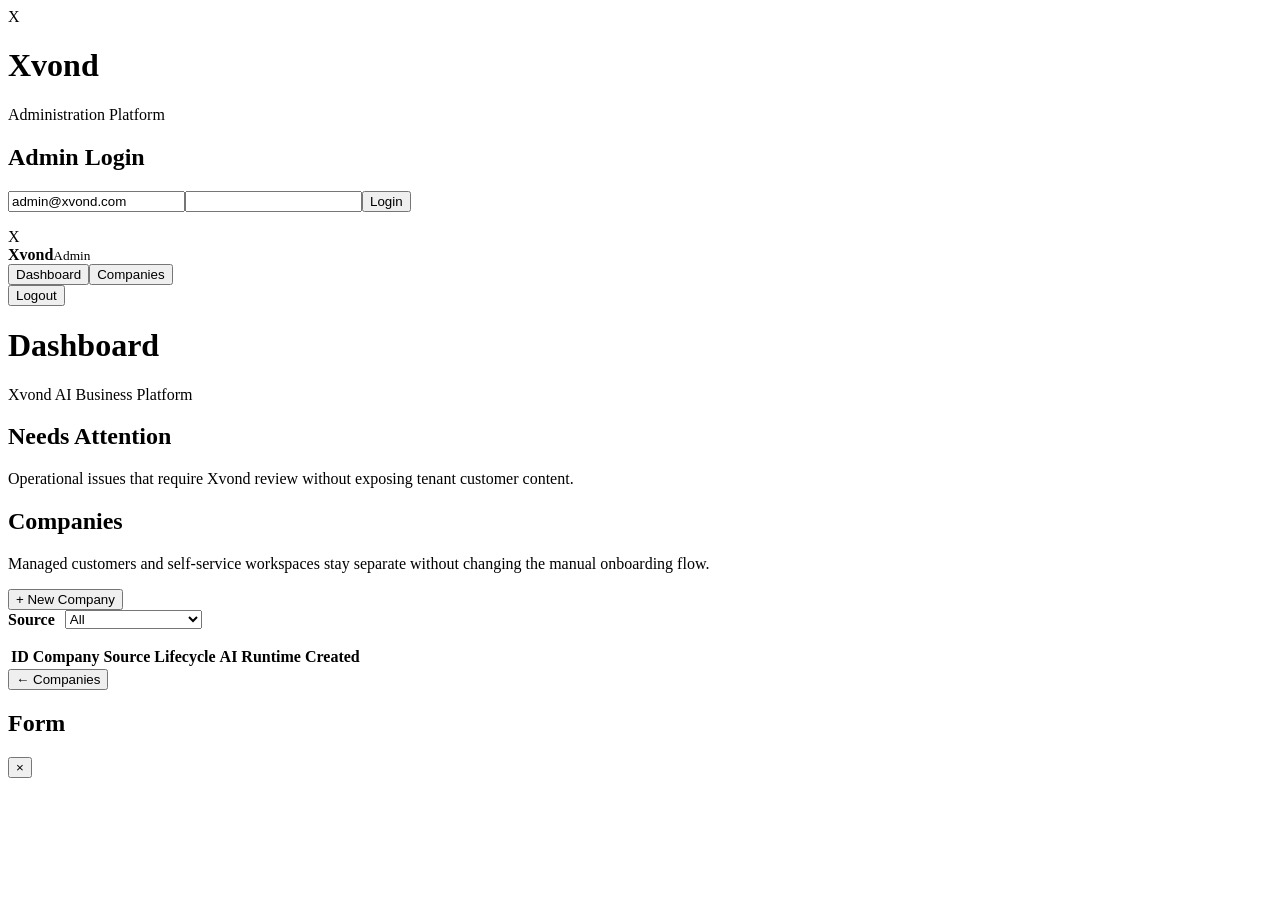
==== frontend/admin/index.html @ c1dbe710 "feat: add company source filter to admin" ====
<!DOCTYPE html>
<html lang="en">
<head>
<meta charset="UTF-8">
<meta name="viewport" content="width=device-width, initial-scale=1.0">
<title>Xvond Admin</title>
<link rel="stylesheet" href="/static/admin/styles.css">
<link rel="stylesheet" href="/static/admin/workspace.css">
</head>
<body>
<div id="login-screen" class="login-screen"><div class="login-card"><div class="brand"><div class="brand-x">X</div><div><h1>Xvond</h1><p>Administration Platform</p></div></div><h2>Admin Login</h2><input id="login-email" type="email" placeholder="Email" value="admin@xvond.com"><input id="login-password" type="password"><button onclick="login()">Login</button><p id="login-error" class="error"></p></div></div>
<div id="app" class="app hidden"><aside class="sidebar"><div class="sidebar-brand"><div class="brand-x small">X</div><div><strong>Xvond</strong><small>Admin</small></div></div><nav><button class="nav-item active" onclick="showPage('dashboard', this)">Dashboard</button><button class="nav-item" onclick="showPage('companies', this)">Companies</button></nav><button class="logout-button" onclick="logout()">Logout</button></aside><main class="main"><header class="topbar"><div><h1 id="page-title">Dashboard</h1><p>Xvond AI Business Platform</p></div><div id="current-user" class="admin-user"></div></header><section id="page-dashboard" class="page"><div id="dashboard-cards" class="cards"></div><div class="panel"><div class="section-header"><div><h2>Needs Attention</h2><p>Operational issues that require Xvond review without exposing tenant customer content.</p></div></div><div id="dashboard-attention"></div></div></section><section id="page-companies" class="page hidden"><div class="section-header"><div><h2>Companies</h2><p>Managed customers and self-service workspaces stay separate without changing the manual onboarding flow.</p></div><button onclick="openCreateCompany()">+ New Company</button></div><div class="panel"><div style="display:flex;gap:10px;align-items:center;margin-bottom:16px;flex-wrap:wrap"><label for="company-source-filter"><strong>Source</strong></label><select id="company-source-filter" style="max-width:220px"><option value="all">All</option><option value="managed">Managed by Xvond</option><option value="self_service">Self-service</option></select></div><table><thead><tr><th>ID</th><th>Company</th><th>Source</th><th>Lifecycle</th><th>AI Runtime</th><th>Created</th><th></th></tr></thead><tbody id="companies-table"></tbody></table></div></section><section id="page-company-detail" class="page hidden"><button class="back-button" onclick="showPage('companies')">← Companies</button><div id="company-detail"></div></section></main></div>
<div id="modal" class="modal hidden"><div class="modal-card"><div class="modal-header"><h2 id="modal-title">Form</h2><button class="close-button" onclick="closeModal()">×</button></div><div id="modal-body"></div></div></div>
<script src="/static/admin/app.js?v=20260914-lifecycle1"></script>
<script src="/static/admin/company-onboarding-source.js?v=20260917-selfservice1"></script>
<script src="/static/admin/operations-health-dashboard.js?v=20260914-ops1"></script>
<script src="/static/admin/test-chat-feedback.js"></script>
<script src="/static/admin/simple-company.js"></script>
<script src="/static/admin/knowledge-manager.js"></script>
<script src="/static/admin/employee-capabilities.js"></script>
<script src="/static/admin/employee-operations.js"></script>
<script src="/static/admin/website-channel.js"></script>
<script src="/static/admin/agent-actions.js"></script>
<script src="/static/admin/company-control-center.js?v=20260914-audit1"></script>
<script src="/static/admin/company-lifecycle-controls.js?v=20260914-lifecycle1"></script>
<script src="/static/admin/company-onboarding-workflow.js?v=20260914-onboarding1"></script>
<script src="/static/admin/employee-go-live-controls.js?v=20260914-golive1"></script>
<script src="/static/admin/workflow-engine-admin.js"></script>
<script src="/static/admin/timezone-fix.js"></script>
<script src="/static/admin/voice-admin.js"></script>
<script src="/static/admin/meta-whatsapp.js"></script>
<script src="/static/admin/billing-plan-management.js"></script>
<script src="/static/admin/dashboard-accuracy.js"></script>
<script src="/static/admin/control-center-polish.js"></script>
<script src="/static/admin/core-audit-fixes.js"></script>
<script src="/static/admin/ai-employee-setup-guide.js"></script>
<script src="/static/admin/channel-delete-enhancement.js?v=20260913-2"></script>
<script src="/static/admin/privacy-boundaries.js?v=20260914-3"></script>
</body>
</html>
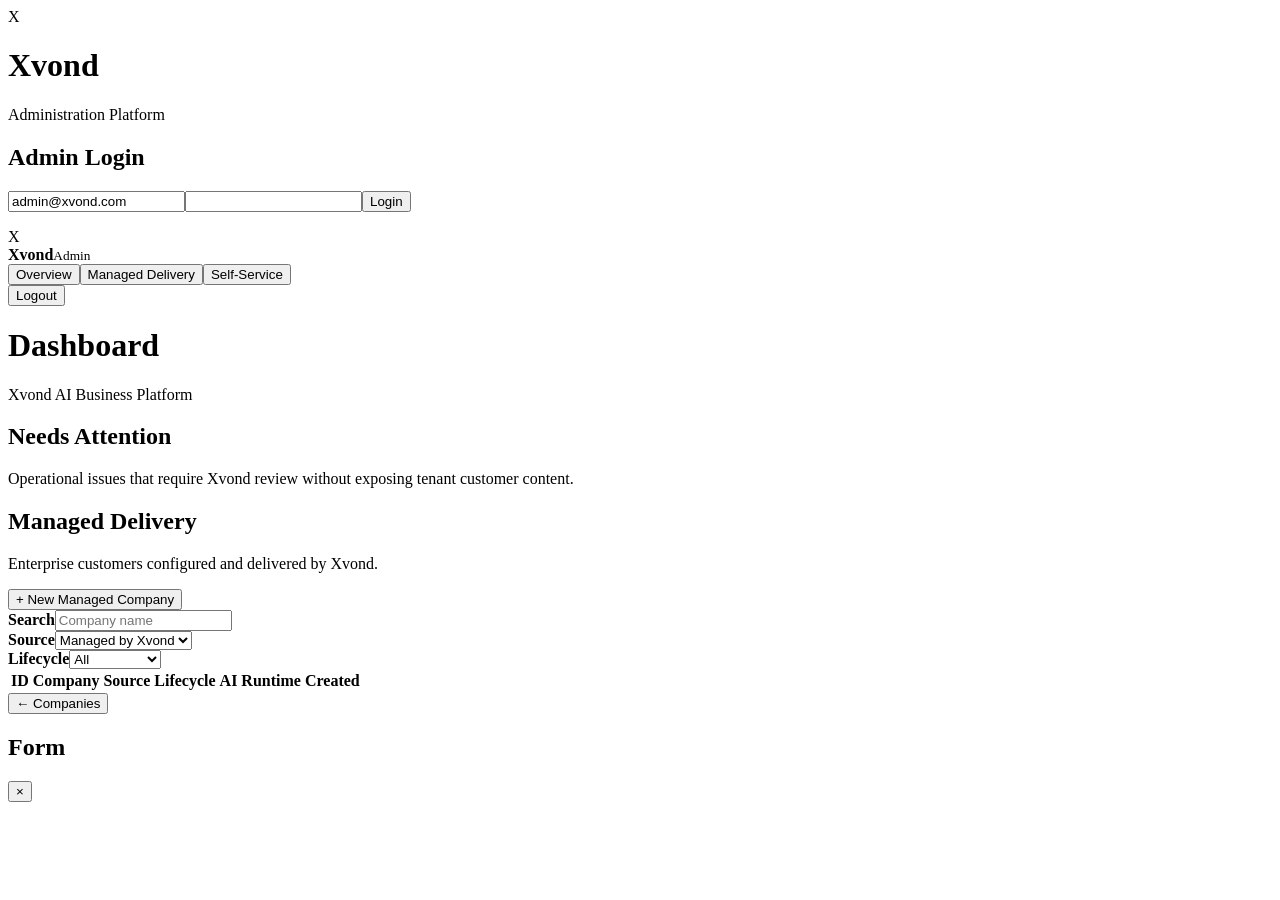
==== commit 7a90e378: "Separate managed and self-service admin navigation" ====
--- a/frontend/admin/index.html
+++ b/frontend/admin/index.html
@@ -9,10 +9,10 @@
 </head>
 <body>
 <div id="login-screen" class="login-screen"><div class="login-card"><div class="brand"><div class="brand-x">X</div><div><h1>Xvond</h1><p>Administration Platform</p></div></div><h2>Admin Login</h2><input id="login-email" type="email" placeholder="Email" value="admin@xvond.com"><input id="login-password" type="password"><button onclick="login()">Login</button><p id="login-error" class="error"></p></div></div>
-<div id="app" class="app hidden"><aside class="sidebar"><div class="sidebar-brand"><div class="brand-x small">X</div><div><strong>Xvond</strong><small>Admin</small></div></div><nav><button class="nav-item active" onclick="showPage('dashboard', this)">Dashboard</button><button class="nav-item" onclick="showPage('companies', this)">Companies</button></nav><button class="logout-button" onclick="logout()">Logout</button></aside><main class="main"><header class="topbar"><div><h1 id="page-title">Dashboard</h1><p>Xvond AI Business Platform</p></div><div id="current-user" class="admin-user"></div></header><section id="page-dashboard" class="page"><div id="dashboard-cards" class="cards"></div><div class="panel"><div class="section-header"><div><h2>Needs Attention</h2><p>Operational issues that require Xvond review without exposing tenant customer content.</p></div></div><div id="dashboard-attention"></div></div></section><section id="page-companies" class="page hidden"><div class="section-header"><div><h2>Companies</h2><p>Managed customers and self-service workspaces stay separate without changing the manual onboarding flow.</p></div><button onclick="openCreateCompany()">+ New Company</button></div><div class="panel"><div style="display:flex;gap:10px;align-items:center;margin-bottom:16px;flex-wrap:wrap"><label for="company-source-filter"><strong>Source</strong></label><select id="company-source-filter" style="max-width:220px"><option value="all">All</option><option value="managed">Managed by Xvond</option><option value="self_service">Self-service</option></select></div><table><thead><tr><th>ID</th><th>Company</th><th>Source</th><th>Lifecycle</th><th>AI Runtime</th><th>Created</th><th></th></tr></thead><tbody id="companies-table"></tbody></table></div></section><section id="page-company-detail" class="page hidden"><button class="back-button" onclick="showPage('companies')">← Companies</button><div id="company-detail"></div></section></main></div>
+<div id="app" class="app hidden"><aside class="sidebar"><div class="sidebar-brand"><div class="brand-x small">X</div><div><strong>Xvond</strong><small>Admin</small></div></div><nav><button class="nav-item active" onclick="showPage(\'dashboard\', this)">Overview</button><button class="nav-item" data-company-source="managed" onclick="showCompanyDirectory(\'managed\', this)">Managed Delivery</button><button class="nav-item" data-company-source="self_service" onclick="showCompanyDirectory(\'self_service\', this)">Self-Service</button></nav><button class="logout-button" onclick="logout()">Logout</button></aside><main class="main"><header class="topbar"><div><h1 id="page-title">Dashboard</h1><p>Xvond AI Business Platform</p></div><div id="current-user" class="admin-user"></div></header><section id="page-dashboard" class="page"><div id="dashboard-cards" class="cards"></div><div class="panel"><div class="section-header"><div><h2>Needs Attention</h2><p>Operational issues that require Xvond review without exposing tenant customer content.</p></div></div><div id="dashboard-attention"></div></div></section><section id="page-companies" class="page hidden"><div class="section-header"><div><h2 id="company-directory-title">Managed Delivery</h2><p id="company-directory-subtitle">Enterprise customers configured and delivered by Xvond.</p></div><button id="new-managed-company" onclick="openCreateCompany()">+ New Managed Company</button></div><div class="panel"><div class="company-directory-toolbar"><div class="company-directory-field"><label for="company-search"><strong>Search</strong></label><input id="company-search" type="search" placeholder="Company name"></div><div class="company-directory-field"><label for="company-source-filter"><strong>Source</strong></label><select id="company-source-filter"><option value="managed">Managed by Xvond</option><option value="self_service">Self-service</option><option value="all">All</option></select></div><div class="company-directory-field"><label for="company-lifecycle-filter"><strong>Lifecycle</strong></label><select id="company-lifecycle-filter"><option value="">All</option><option value="onboarding">Onboarding</option><option value="testing">Testing</option><option value="live">Live</option><option value="paused">Paused</option><option value="suspended">Suspended</option><option value="cancelled">Cancelled</option><option value="archived">Archived</option></select></div></div><div id="company-directory-meta" class="meta"></div><div class="table-wrap"><table><thead><tr><th>ID</th><th>Company</th><th>Source</th><th>Lifecycle</th><th>AI Runtime</th><th>Created</th><th></th></tr></thead><tbody id="companies-table"></tbody></table></div><div id="company-directory-pagination" class="company-directory-pagination"></div></div></section><section id="page-company-detail" class="page hidden"><button class="back-button" onclick="returnToCompanyDirectory()">← Companies</button><div id="company-detail"></div></section></main></div>
 <div id="modal" class="modal hidden"><div class="modal-card"><div class="modal-header"><h2 id="modal-title">Form</h2><button class="close-button" onclick="closeModal()">×</button></div><div id="modal-body"></div></div></div>
-<script src="/static/admin/app.js?v=20260914-lifecycle1"></script>
-<script src="/static/admin/company-onboarding-source.js?v=20260917-selfservice1"></script>
+<script src="/static/admin/app.js?v=20260918-controlplane1"></script>
+<script src="/static/admin/company-onboarding-source.js?v=20260918-controlplane1"></script>
 <script src="/static/admin/operations-health-dashboard.js?v=20260914-ops1"></script>
 <script src="/static/admin/test-chat-feedback.js"></script>
 <script src="/static/admin/simple-company.js"></script>
@@ -21,9 +21,9 @@
 <script src="/static/admin/employee-operations.js"></script>
 <script src="/static/admin/website-channel.js"></script>
 <script src="/static/admin/agent-actions.js"></script>
-<script src="/static/admin/company-control-center.js?v=20260914-audit1"></script>
-<script src="/static/admin/company-lifecycle-controls.js?v=20260914-lifecycle1"></script>
-<script src="/static/admin/company-onboarding-workflow.js?v=20260914-onboarding1"></script>
+<script src="/static/admin/company-control-center.js?v=20260918-controlplane1"></script>
+<script src="/static/admin/company-lifecycle-controls.js?v=20260918-controlplane1"></script>
+<script src="/static/admin/company-onboarding-workflow.js?v=20260918-controlplane1"></script>
 <script src="/static/admin/employee-go-live-controls.js?v=20260914-golive1"></script>
 <script src="/static/admin/workflow-engine-admin.js"></script>
 <script src="/static/admin/timezone-fix.js"></script>
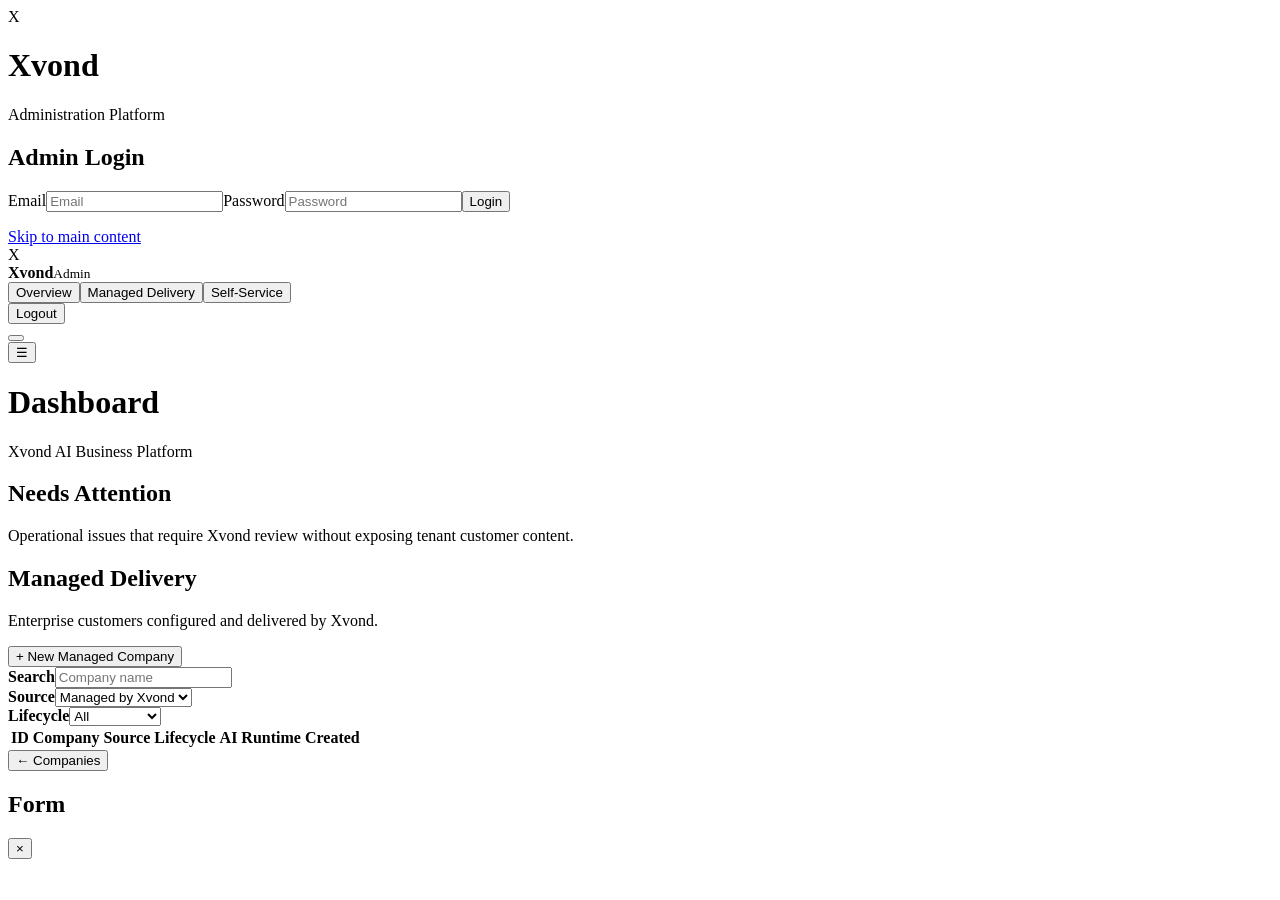
==== commit 0c95b7d7: "Polish dashboard mobile navigation and accessibility" ====
--- a/frontend/admin/index.html
+++ b/frontend/admin/index.html
@@ -6,12 +6,13 @@
 <title>Xvond Admin</title>
 <link rel="stylesheet" href="/static/admin/styles.css">
 <link rel="stylesheet" href="/static/admin/workspace.css">
+<link rel="stylesheet" href="/static/admin/responsive-shell.css?v=20260920-final1">
 </head>
 <body>
-<div id="login-screen" class="login-screen"><div class="login-card"><div class="brand"><div class="brand-x">X</div><div><h1>Xvond</h1><p>Administration Platform</p></div></div><h2>Admin Login</h2><input id="login-email" type="email" placeholder="Email" value="admin@xvond.com"><input id="login-password" type="password"><button onclick="login()">Login</button><p id="login-error" class="error"></p></div></div>
-<div id="app" class="app hidden"><aside class="sidebar"><div class="sidebar-brand"><div class="brand-x small">X</div><div><strong>Xvond</strong><small>Admin</small></div></div><nav><button class="nav-item active" onclick="showPage(\'dashboard\', this)">Overview</button><button class="nav-item" data-company-source="managed" onclick="showCompanyDirectory(\'managed\', this)">Managed Delivery</button><button class="nav-item" data-company-source="self_service" onclick="showCompanyDirectory(\'self_service\', this)">Self-Service</button></nav><button class="logout-button" onclick="logout()">Logout</button></aside><main class="main"><header class="topbar"><div><h1 id="page-title">Dashboard</h1><p>Xvond AI Business Platform</p></div><div id="current-user" class="admin-user"></div></header><section id="page-dashboard" class="page"><div id="dashboard-cards" class="cards"></div><div class="panel"><div class="section-header"><div><h2>Needs Attention</h2><p>Operational issues that require Xvond review without exposing tenant customer content.</p></div></div><div id="dashboard-attention"></div></div></section><section id="page-companies" class="page hidden"><div class="section-header"><div><h2 id="company-directory-title">Managed Delivery</h2><p id="company-directory-subtitle">Enterprise customers configured and delivered by Xvond.</p></div><button id="new-managed-company" onclick="openCreateCompany()">+ New Managed Company</button></div><div class="panel"><div class="company-directory-toolbar"><div class="company-directory-field"><label for="company-search"><strong>Search</strong></label><input id="company-search" type="search" placeholder="Company name"></div><div class="company-directory-field"><label for="company-source-filter"><strong>Source</strong></label><select id="company-source-filter"><option value="managed">Managed by Xvond</option><option value="self_service">Self-service</option><option value="all">All</option></select></div><div class="company-directory-field"><label for="company-lifecycle-filter"><strong>Lifecycle</strong></label><select id="company-lifecycle-filter"><option value="">All</option><option value="onboarding">Onboarding</option><option value="testing">Testing</option><option value="live">Live</option><option value="paused">Paused</option><option value="suspended">Suspended</option><option value="cancelled">Cancelled</option><option value="archived">Archived</option></select></div></div><div id="company-directory-meta" class="meta"></div><div class="table-wrap"><table><thead><tr><th>ID</th><th>Company</th><th>Source</th><th>Lifecycle</th><th>AI Runtime</th><th>Created</th><th></th></tr></thead><tbody id="companies-table"></tbody></table></div><div id="company-directory-pagination" class="company-directory-pagination"></div></div></section><section id="page-company-detail" class="page hidden"><button class="back-button" onclick="returnToCompanyDirectory()">← Companies</button><div id="company-detail"></div></section></main></div>
+<div id="login-screen" class="login-screen"><div class="login-card"><div class="brand"><div class="brand-x">X</div><div><h1>Xvond</h1><p>Administration Platform</p></div></div><h2>Admin Login</h2><label class="sr-only" for="login-email">Email</label><input id="login-email" type="email" placeholder="Email" autocomplete="username"><label class="sr-only" for="login-password">Password</label><input id="login-password" type="password" placeholder="Password" autocomplete="current-password" onkeydown="if(event.key==='Enter') login()"><button onclick="login()">Login</button><p id="login-error" class="error" role="status" aria-live="polite"></p></div></div>
+<div id="app" class="app hidden"><a class="skip-link" href="#admin-main">Skip to main content</a><aside id="admin-sidebar" class="sidebar" aria-label="Administration navigation"><div class="sidebar-brand"><div class="brand-x small">X</div><div><strong>Xvond</strong><small>Admin</small></div></div><nav><button class="nav-item active" onclick="showPage('dashboard', this)">Overview</button><button class="nav-item" data-company-source="managed" onclick="showCompanyDirectory('managed', this)">Managed Delivery</button><button class="nav-item" data-company-source="self_service" onclick="showCompanyDirectory('self_service', this)">Self-Service</button></nav><button class="logout-button" onclick="logout()">Logout</button></aside><button id="admin-nav-scrim" class="nav-scrim" type="button" aria-label="Close navigation" tabindex="-1"></button><main id="admin-main" class="main" tabindex="-1"><header class="topbar"><button id="admin-menu-toggle" class="mobile-menu-toggle" type="button" aria-controls="admin-sidebar" aria-expanded="false" aria-label="Open navigation"><span aria-hidden="true">☰</span></button><div class="topbar-title"><h1 id="page-title">Dashboard</h1><p>Xvond AI Business Platform</p></div><div id="current-user" class="admin-user"></div></header><section id="page-dashboard" class="page"><div id="dashboard-cards" class="cards"></div><div class="panel"><div class="section-header"><div><h2>Needs Attention</h2><p>Operational issues that require Xvond review without exposing tenant customer content.</p></div></div><div id="dashboard-attention"></div></div></section><section id="page-companies" class="page hidden"><div class="section-header"><div><h2 id="company-directory-title">Managed Delivery</h2><p id="company-directory-subtitle">Enterprise customers configured and delivered by Xvond.</p></div><button id="new-managed-company" onclick="openCreateCompany()">+ New Managed Company</button></div><div class="panel"><div class="company-directory-toolbar"><div class="company-directory-field"><label for="company-search"><strong>Search</strong></label><input id="company-search" type="search" placeholder="Company name"></div><div class="company-directory-field"><label for="company-source-filter"><strong>Source</strong></label><select id="company-source-filter"><option value="managed">Managed by Xvond</option><option value="self_service">Self-service</option><option value="all">All</option></select></div><div class="company-directory-field"><label for="company-lifecycle-filter"><strong>Lifecycle</strong></label><select id="company-lifecycle-filter"><option value="">All</option><option value="onboarding">Onboarding</option><option value="testing">Testing</option><option value="live">Live</option><option value="paused">Paused</option><option value="suspended">Suspended</option><option value="cancelled">Cancelled</option><option value="archived">Archived</option></select></div></div><div id="company-directory-meta" class="meta"></div><div class="table-wrap"><table><thead><tr><th>ID</th><th>Company</th><th>Source</th><th>Lifecycle</th><th>AI Runtime</th><th>Created</th><th></th></tr></thead><tbody id="companies-table"></tbody></table></div><div id="company-directory-pagination" class="company-directory-pagination"></div></div></section><section id="page-company-detail" class="page hidden"><button class="back-button" onclick="returnToCompanyDirectory()">← Companies</button><div id="company-detail"></div></section></main></div>
 <div id="modal" class="modal hidden"><div class="modal-card"><div class="modal-header"><h2 id="modal-title">Form</h2><button class="close-button" onclick="closeModal()">×</button></div><div id="modal-body"></div></div></div>
-<script src="/static/admin/app.js?v=20260918-controlplane1"></script>
+<script src="/static/admin/app.js?v=20260920-final1"></script>
 <script src="/static/admin/company-onboarding-source.js?v=20260918-controlplane1"></script>
 <script src="/static/admin/operations-health-dashboard.js?v=20260914-ops1"></script>
 <script src="/static/admin/test-chat-feedback.js"></script>
@@ -21,13 +22,13 @@
 <script src="/static/admin/employee-operations.js"></script>
 <script src="/static/admin/website-channel.js"></script>
 <script src="/static/admin/agent-actions.js"></script>
-<script src="/static/admin/company-control-center.js?v=20260918-controlplane1"></script>
+<script src="/static/admin/company-control-center.js?v=20260918-channels1"></script>
 <script src="/static/admin/company-lifecycle-controls.js?v=20260918-controlplane1"></script>
 <script src="/static/admin/company-onboarding-workflow.js?v=20260918-controlplane1"></script>
 <script src="/static/admin/employee-go-live-controls.js?v=20260914-golive1"></script>
 <script src="/static/admin/workflow-engine-admin.js"></script>
 <script src="/static/admin/timezone-fix.js"></script>
-<script src="/static/admin/voice-admin.js"></script>
+<script src="/static/admin/voice-admin.js?v=20260918-channels1"></script>
 <script src="/static/admin/meta-whatsapp.js"></script>
 <script src="/static/admin/billing-plan-management.js"></script>
 <script src="/static/admin/dashboard-accuracy.js"></script>
@@ -37,4 +38,4 @@
 <script src="/static/admin/channel-delete-enhancement.js?v=20260913-2"></script>
 <script src="/static/admin/privacy-boundaries.js?v=20260914-3"></script>
 </body>
-</html>+</html>
